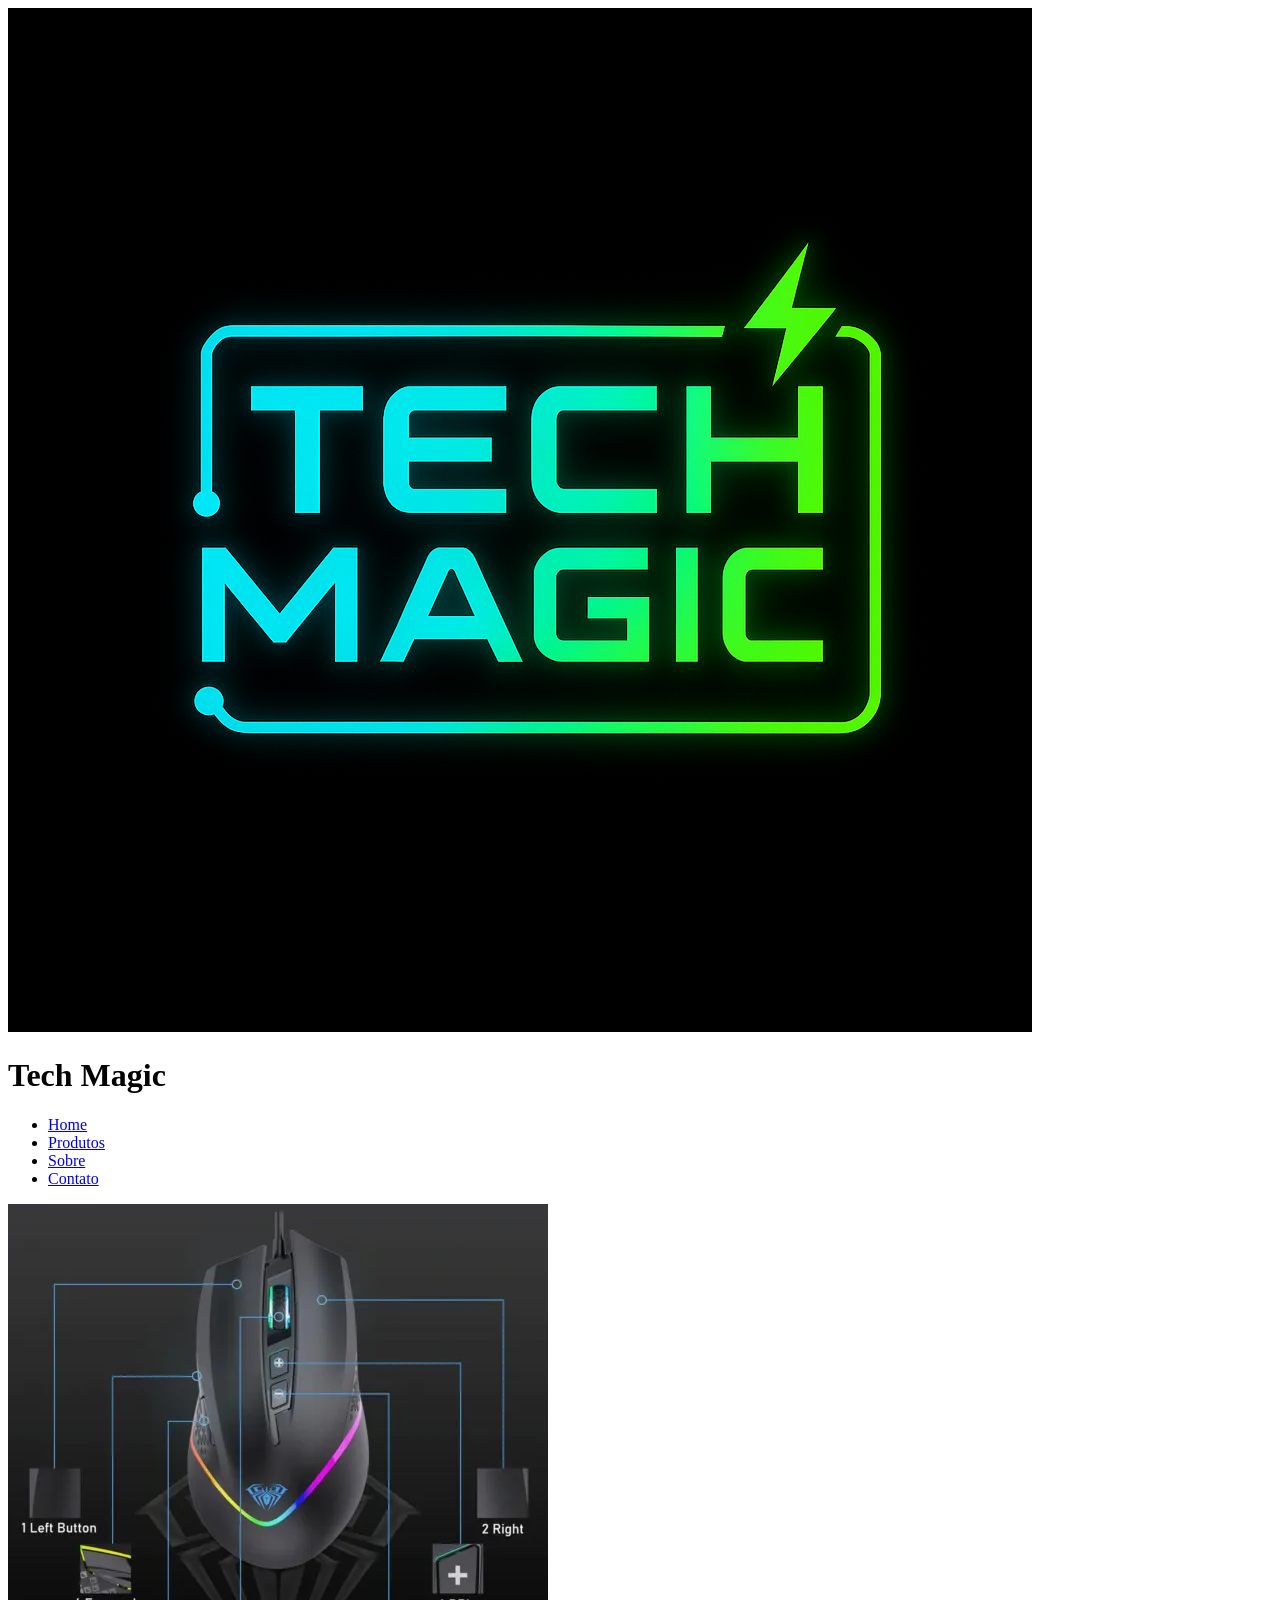
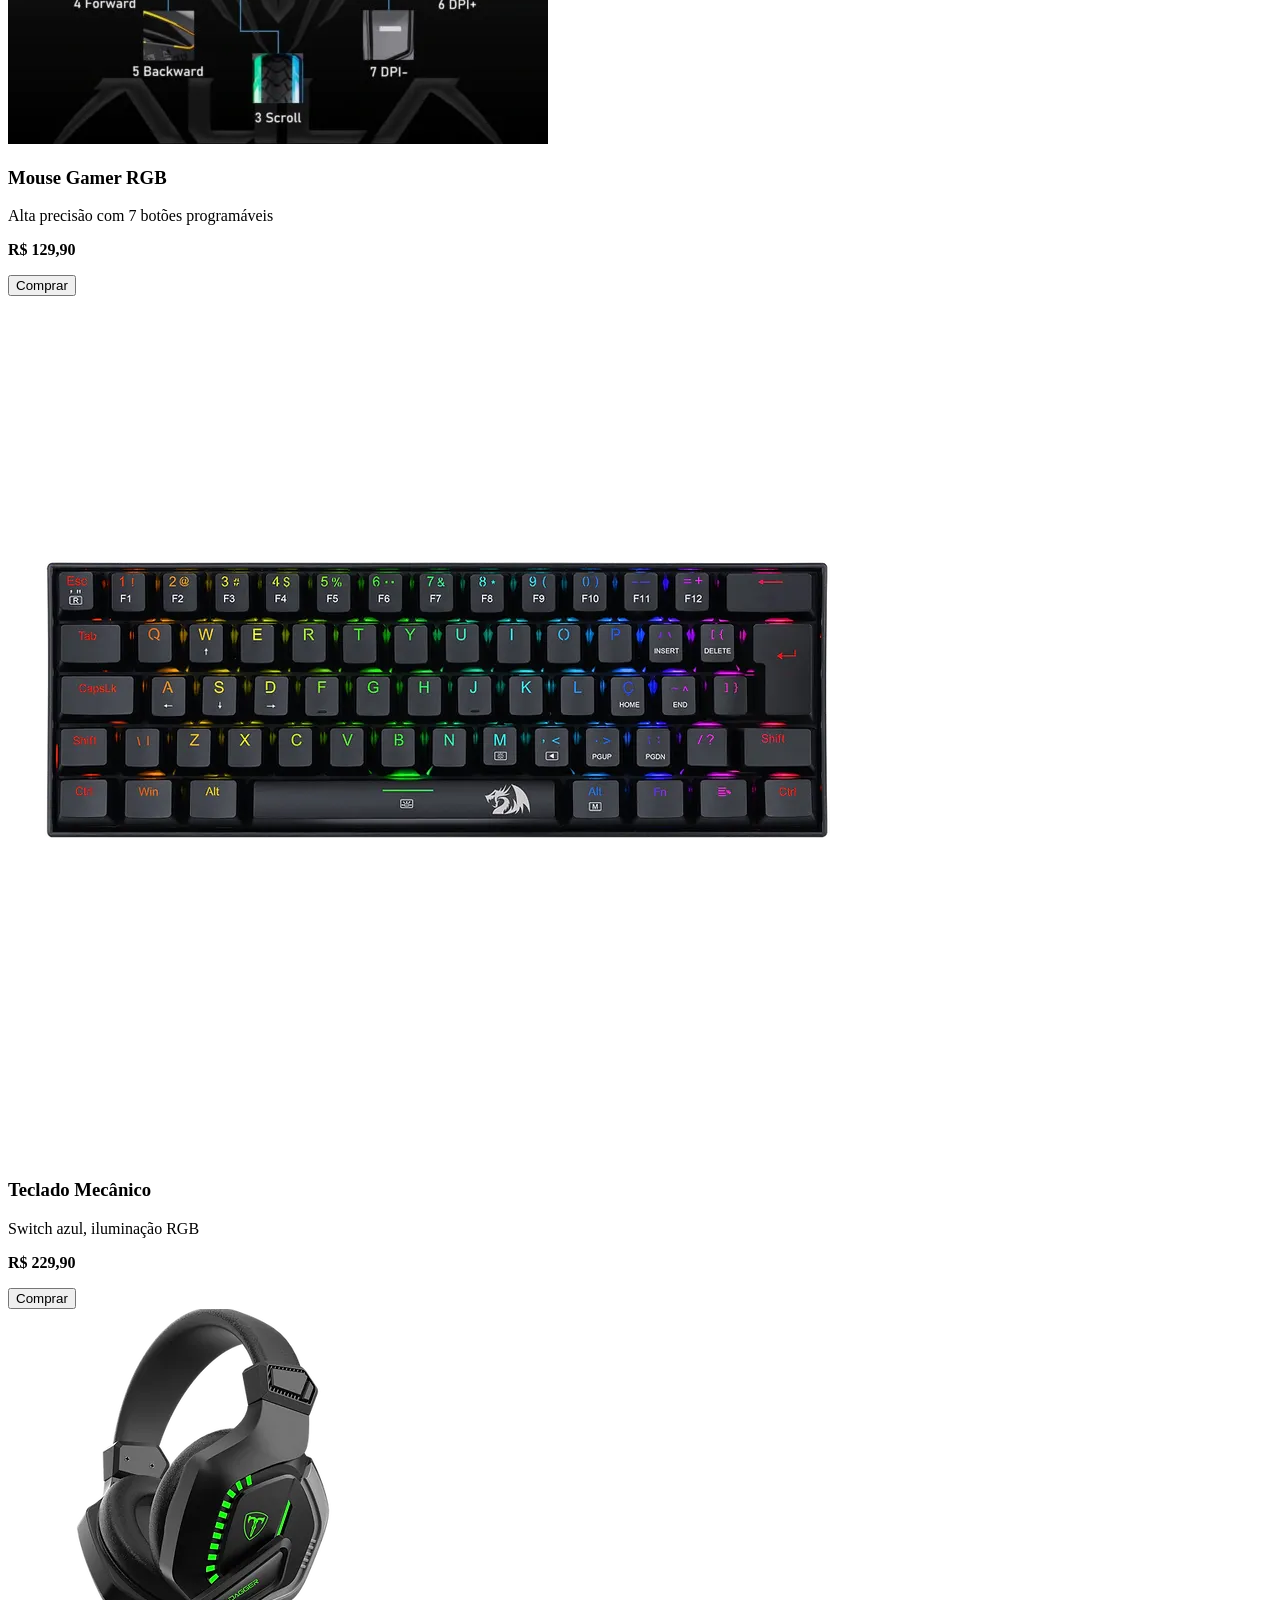
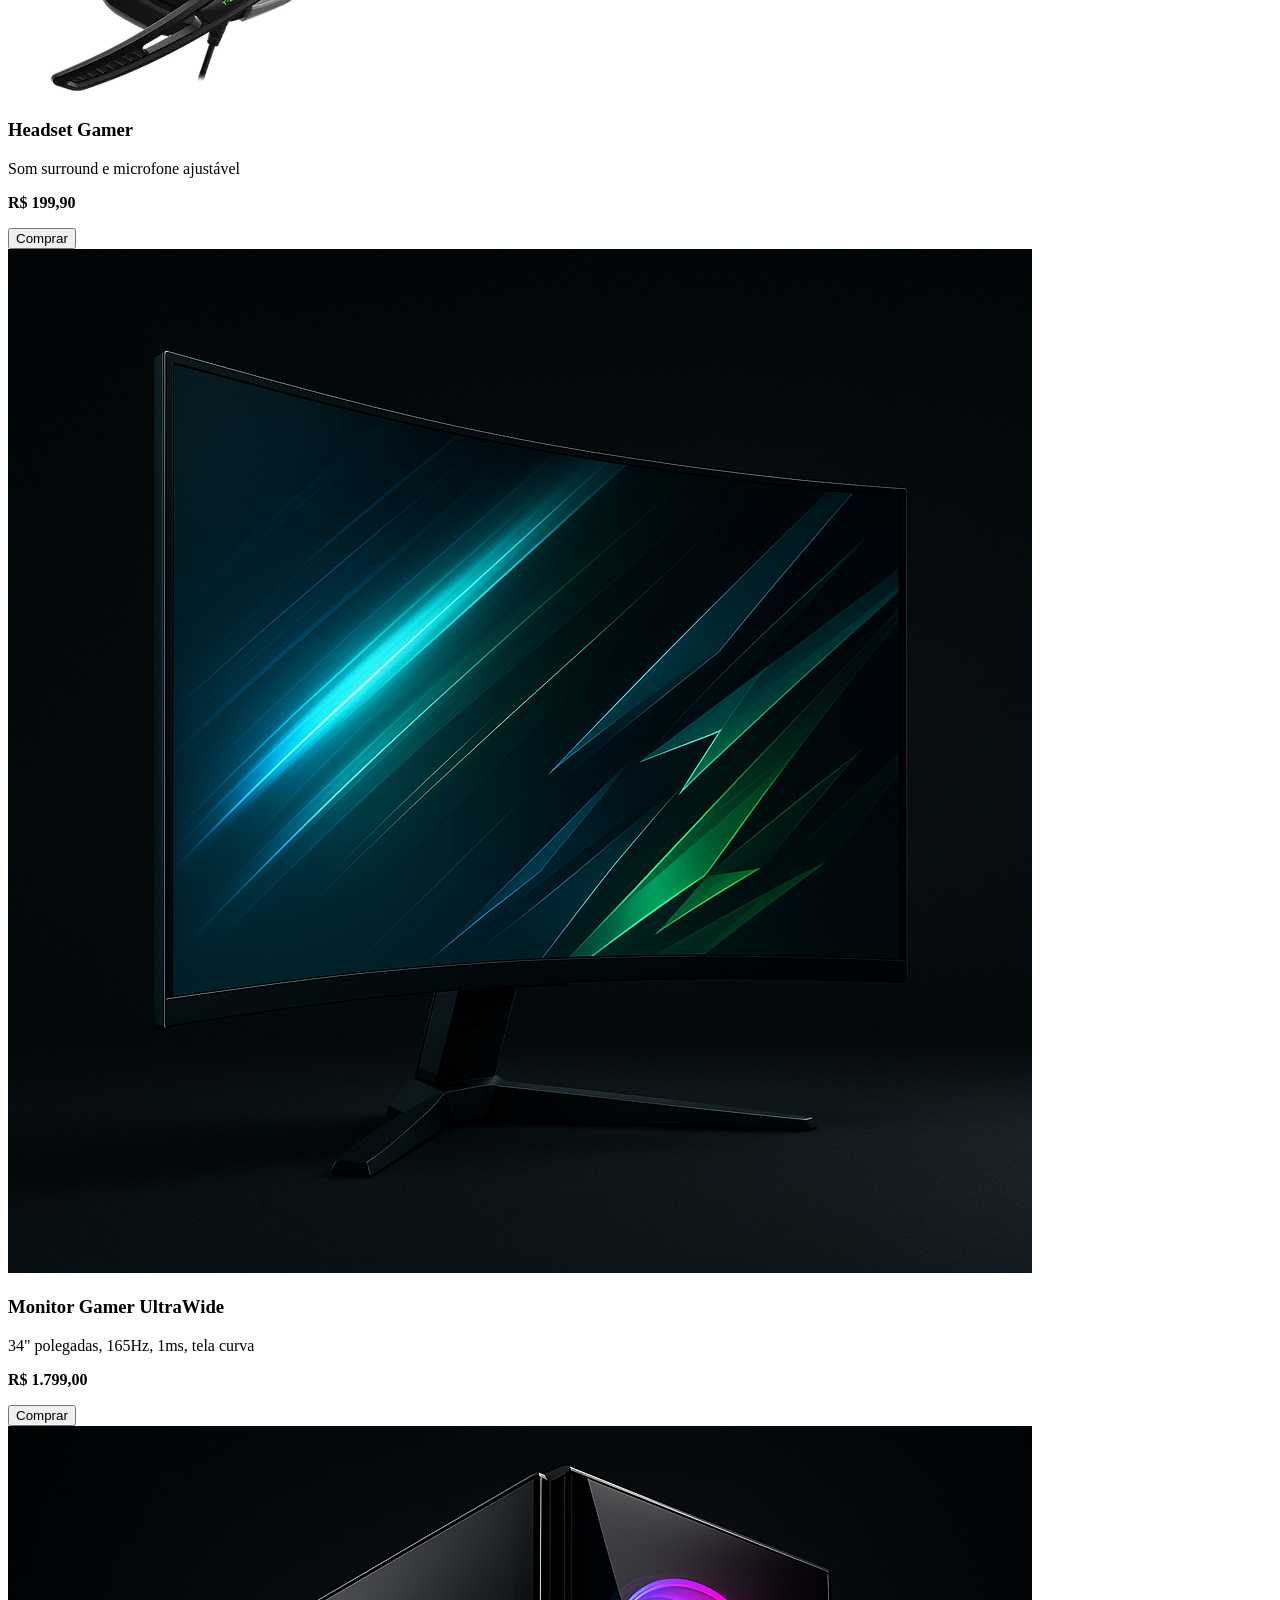
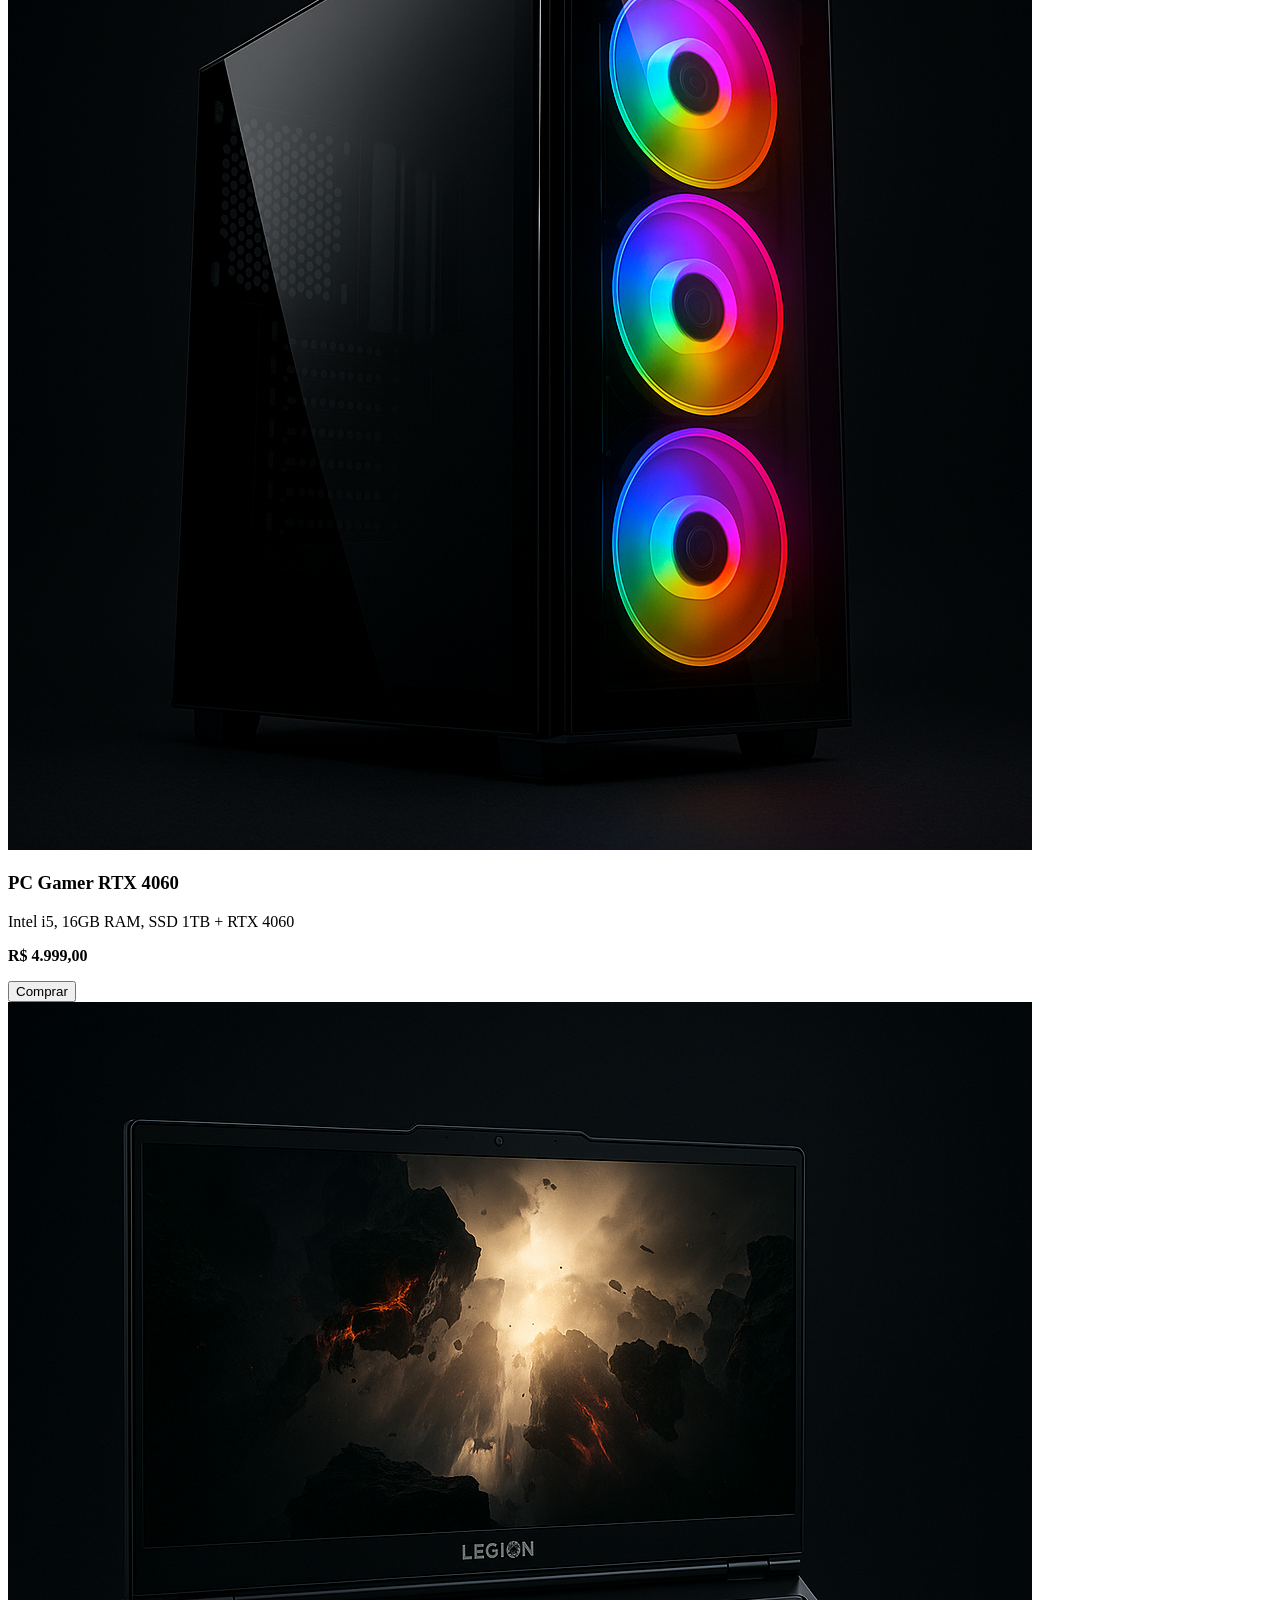
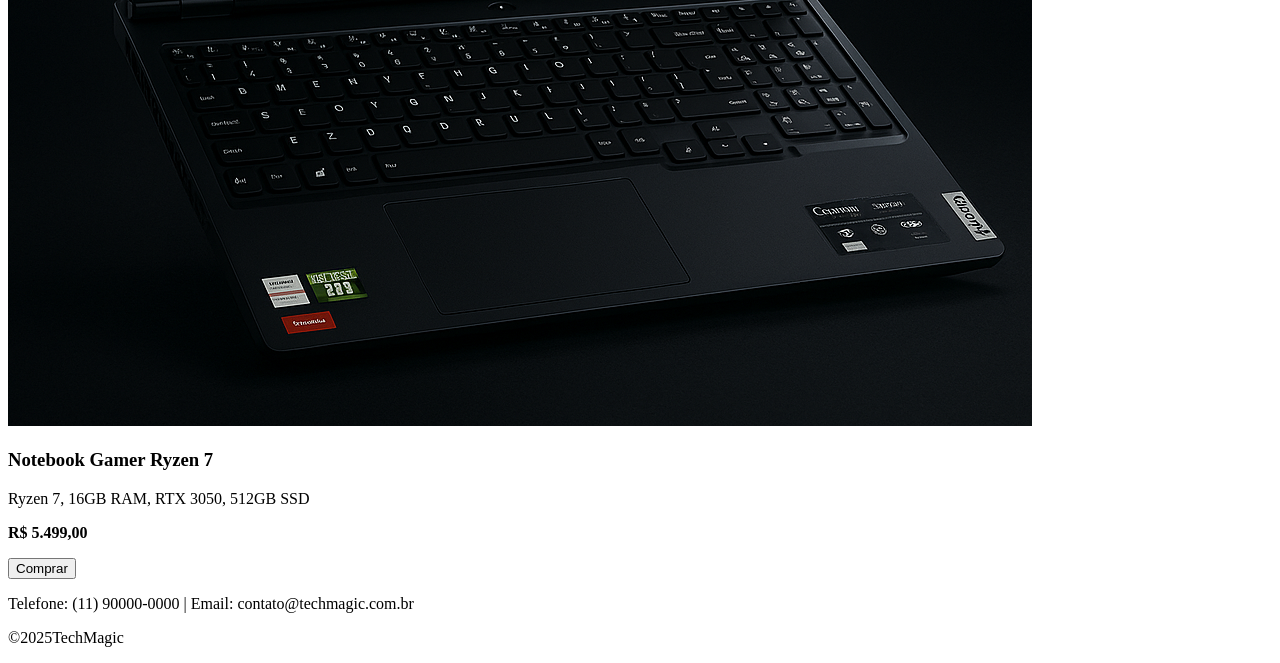
==== pages/produtos.html @ 4e62cf99 "Criando a pagina dos produtos" ====
<!DOCTYPE html>
<html lang="pt-BR">
<head>
    <meta charset="UTF-8" />
    <title>Produtos - Tech Magic</title>
    <link rel="stylesheet" href="../src/css/estilo.css">
</head>
<body class="layout">
    <div id="container">
        <header>
            <img src="../src/assets/logo.jpg" alt="Logo TechZone" class="logo">
            <h1>Tech Magic</h1>
            <nav>
                <ul>
                    <li><a href="../index.html">Home</a></li>
                    <li><a href="produtos.html">Produtos</a></li>
                    <li><a href="sobre.html">Sobre</a></li>
                    <li><a href="contato.html">Contato</a></li>
                </ul>
            </nav>
        </header>
        <main>
            <section class="cardapio-grid">
                <div class="item">
                    <img src="../src/assets/mouse.jpg" alt="Mouse Gamer">
                    <h3>Mouse Gamer RGB</h3>
                    <p>Alta precisão com 7 botões programáveis</p>
                    <p><strong>R$ 129,90</strong></p>
                    <button class="comprar">Comprar</button>
                </div>
                <div class="item">
                    <img src="../src/assets/teclado.jpg" alt="Teclado Mecânico">
                    <h3>Teclado Mecânico</h3>
                    <p>Switch azul, iluminação RGB</p>
                    <p><strong>R$ 229,90</strong></p>
                    <button class="comprar">Comprar</button>
                </div>
                <div class="item">
                    <img src="../src/assets/Fone.jpg" alt="Headset Gamer">
                    <h3>Headset Gamer</h3>
                    <p>Som surround e microfone ajustável</p>
                    <p><strong>R$ 199,90</strong></p>
                    <button class="comprar">Comprar</button>
                </div>
                <div class="item">
                    <img src="../src/assets/monitor.jpg" alt="Monitor Gamer UltraWide">
                    <h3>Monitor Gamer UltraWide</h3>
                    <p>34" polegadas, 165Hz, 1ms, tela curva</p>
                    <p><strong>R$ 1.799,00</strong></p>
                    <button class="comprar">Comprar</button>
                </div>
                <div class="item">
                    <img src="../src/assets/pc.jpg" alt="PC Gamer RTX 4060">
                    <h3>PC Gamer RTX 4060</h3>
                    <p>Intel i5, 16GB RAM, SSD 1TB + RTX 4060</p>
                    <p><strong>R$ 4.999,00</strong></p>
                    <button class="comprar">Comprar</button>
                </div>
                <div class="item">
                    <img src="../src/assets/notebook.jpg " alt="Notebook Gamer Ryzen 7">
                    <h3>Notebook Gamer Ryzen 7</h3>
                    <p>Ryzen 7, 16GB RAM, RTX 3050, 512GB SSD</p>
                    <p><strong>R$ 5.499,00</strong></p>
                    <button class="comprar">Comprar</button>
               </div>

            </section>
        </main>
        <footer>
            <p>Telefone: (11) 90000-0000 | Email: contato@techmagic.com.br</p>
            <p>&copy;2025TechMagic</p>
        </footer>
    </div>
    <script src="../src/js/script.js"></script>
</body>
</html>
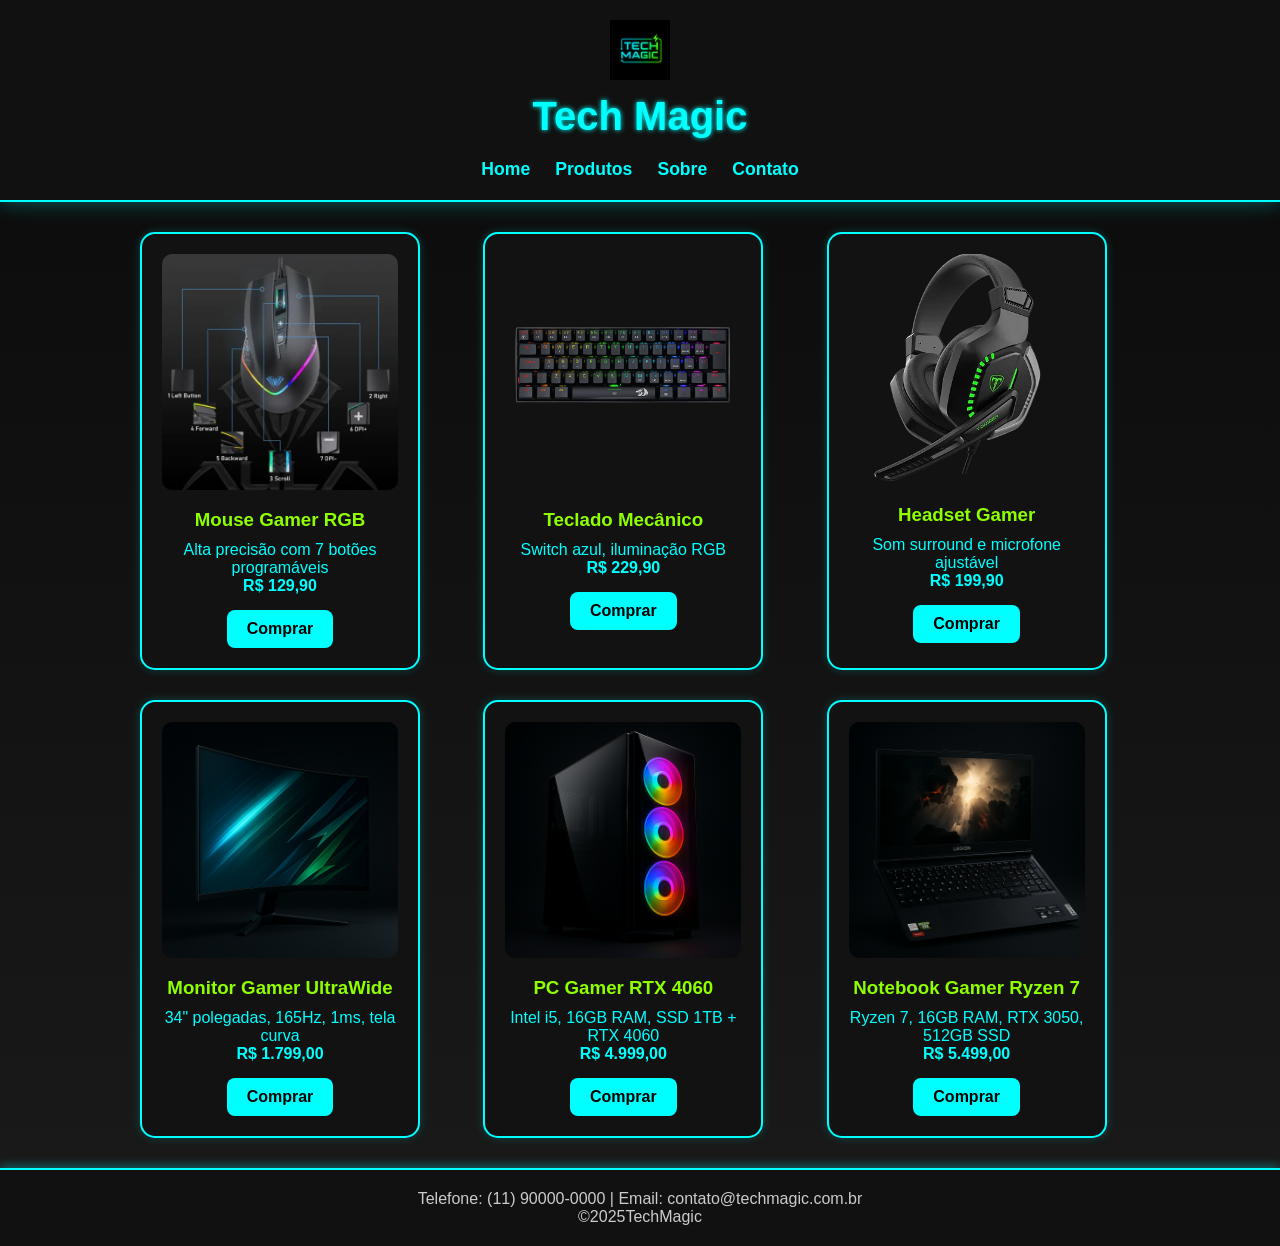
==== commit 64620440: "ajustes produtos" ====
--- a/pages/produtos.html
+++ b/pages/produtos.html
@@ -8,7 +8,7 @@
 <body class="layout">
     <div id="container">
         <header>
-            <img src="../src/assets/logo.jpg" alt="Logo TechZone" class="logo">
+            <img src="../src/assets/logo.jpg" alt="Logo TechMagic" class="logo">
             <h1>Tech Magic</h1>
             <nav>
                 <ul>
@@ -20,7 +20,7 @@
             </nav>
         </header>
         <main>
-            <section class="cardapio-grid">
+            <section class="produto-grid">
                 <div class="item">
                     <img src="../src/assets/mouse.jpg" alt="Mouse Gamer">
                     <h3>Mouse Gamer RGB</h3>
--- a/src/css/estilo.css
+++ b/src/css/estilo.css
@@ -0,0 +1,199 @@
+*{
+margin: 0;
+padding: 0;
+box-sizing: border-box;
+}
+
+body.home, body.layout {
+  font-family: 'Segoe UI', Tahoma, Geneva, Verdana, sans-serif;
+  background: linear-gradient(to bottom, #0a0a0a, #1a1a1a);
+  color: #00ffff;
+  min-height: 100vh;
+  display: flex;
+  flex-direction: column;
+}
+
+header {
+  background-color: #111;
+  padding: 20px;
+  text-align: center;
+  border-bottom: 2px solid #00ffff;
+  box-shadow: 0 0 20px #00ffff55;
+}
+.logo {
+  height: 60px;
+  margin-bottom: 10px;
+}
+
+h1 {
+  font-size: 2.5rem;
+  color: #0ff;
+  text-shadow: 0 0 5px #0ff;
+}
+
+.slogan {
+  font-style: italic;
+  font-size: 1.2rem;
+  color: #ccc;
+  margin-top: 5px;
+}
+nav ul {
+  list-style: none;
+  display: flex;
+  justify-content: center;
+  gap: 25px;
+  margin-top: 20px;
+}
+
+nav ul li a {
+  color: #0ff;
+  text-decoration: none;
+  font-weight: bold;
+  font-size: 1.1rem;
+  transition: color 0.3s;
+}
+
+nav ul li a:hover {
+  color: #8fff00;
+  text-shadow: 0 0 5px #8fff00;
+}
+
+main {
+  padding: 30px;
+  flex: 1;
+}
+
+.produto-grid {
+  display: grid;
+  grid-template-columns: repeat(3, 1fr);
+  gap: 30px;
+  max-width: 1000px;
+  margin: 0 auto;
+}
+
+
+.item {
+  background: #121212;
+  border: 2px solid #0ff;
+  border-radius: 15px;
+  padding: 20px;
+  width: 280px;
+  text-align: center;
+  box-shadow: 0 0 10px #00ffff33;
+  transition: transform 0.3s, box-shadow 0.3s;
+}
+
+.item:hover {
+  transform: translateY(-5px);
+  box-shadow: 0 0 20px #00ffffaa;
+}
+
+.item img {
+  width: 100%;
+  height: auto;
+  border-radius: 10px;
+  margin-bottom: 15px;
+}
+.item h3 {
+  color: #8fff00;
+  margin-bottom: 10px;
+}
+
+button {
+  padding: 10px 20px;
+  margin-top: 15px;
+  background: #00ffff;
+  border: none;
+  border-radius: 8px;
+  color: #000;
+  font-weight: bold;
+  cursor: pointer;
+  font-size: 1rem;
+  transition: background 0.3s, transform 0.2s;
+}
+
+button:hover {
+  background: #8fff00;
+  transform: scale(1.05);
+}
+
+footer {
+  background-color: #111;
+  color: #ccc;
+  text-align: center;
+  padding: 20px;
+  margin-top: auto;
+  border-top: 2px solid #00ffff;
+  box-shadow: 0 -2px 10px #00ffff55;
+}
+
+.contato-form {
+  max-width: 500px;
+  margin: 0 auto;
+  padding: 25px;
+  background: #1c1c1c;
+  border-radius: 10px;
+  border: 2px solid #0ff;
+  box-shadow: 0 0 10px #00ffff55;
+}
+
+input, textarea {
+  width: 100%;
+  padding: 12px;
+  margin-bottom: 20px;
+  border: 1px solid #333;
+  border-radius: 5px;
+  background-color: #000;
+  color: #0ff;
+}
+
+input:focus, textarea:focus {
+  outline: none;
+  border-color: #8fff00;
+  box-shadow: 0 0 5px #8fff00aa;
+}
+@media (max-width: 768px) {
+  .cardapio-grid {
+    grid-template-columns: repeat(2, 1fr);
+  }
+}
+
+@media (max-width: 480px) {
+  .cardapio-grid {
+    grid-template-columns: 1fr;
+  }
+}
+body.layout {
+  min-height: 100vh;
+  display: flex;
+  flex-direction: column;
+}
+
+#container {
+  display: flex;
+  flex-direction: column;
+  flex: 1;
+}
+
+footer {
+  margin-top: auto;
+}
+main section {
+  margin-bottom: 40px;
+  max-width: 900px;
+  margin-left: auto;
+  margin-right: auto;
+  text-align: left;
+}
+
+main ul {
+  list-style: none;
+  padding-left: 0;
+  margin-top: 15px;
+}
+
+main ul li {
+  margin-bottom: 10px;
+  font-size: 1.1rem;
+  color: #8fff00;
+}
